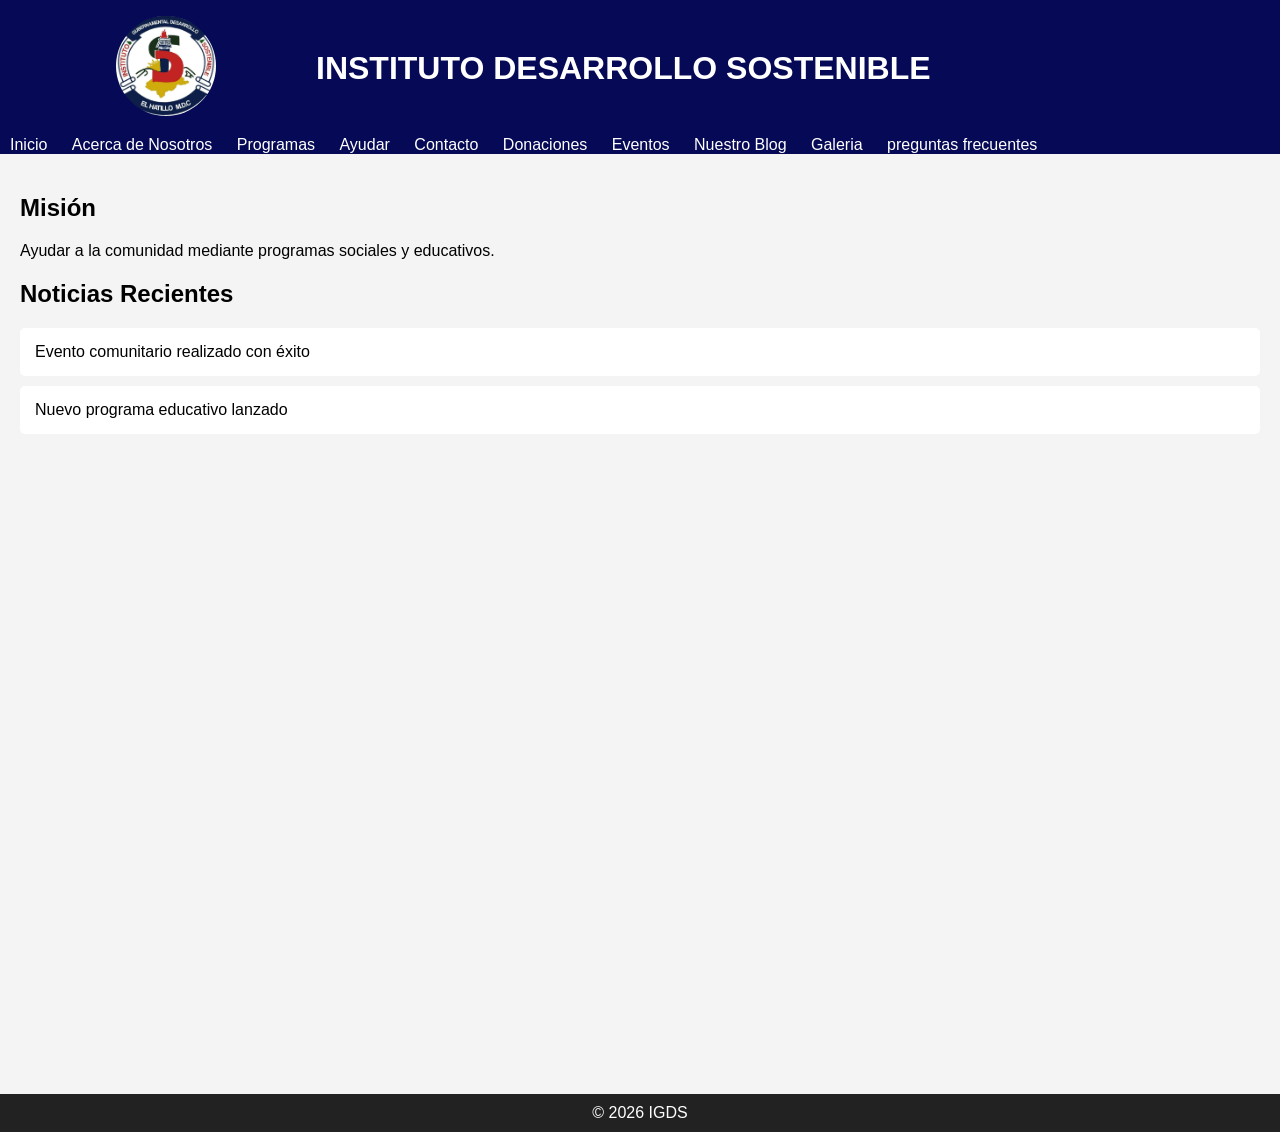
==== Index.html @ 45220fd7 "first commit" ====
<!DOCTYPE html>
<html lang="es">
<head>
    <meta charset="UTF-8">
    <title>Inicio</title>
    <link rel="stylesheet" href="css/styles.css">
</head>
<body>

<header>  
    <div class="logo">
        <img class="logotipo" src="IMAGENES/logo.jpeg" alt="Logotipo de la institución">
    </div>
    <h1>INSTITUTO DESARROLLO SOSTENIBLE </h1>
</header>
   <nav>
         <a href="Index.html">Inicio</a>
        <a href="Nosotros.html">Acerca de Nosotros</a>
        <a href="Programas.html">Programas</a>
        <a href="Ayuda.html">Ayudar</a>
        <a href="Contactanos.html">Contacto</a>
        <a href="Donaciones.html">Donaciones</a>
        <a href="Eventos.html">Eventos</a>
        <a href="Blog.html">Nuestro Blog</a>
        <a href="Galleria.html">Galeria</a>
        <a href="FAQ.html">preguntas frecuentes</a>
    </nav>
<div class="container">
    <h2>Misión</h2>
    <p>Ayudar a la comunidad mediante programas sociales y educativos.</p>

    <h2>Noticias Recientes</h2>
    <div class="card">Evento comunitario realizado con éxito</div>
    <div class="card">Nuevo programa educativo lanzado</div>
</div>

<footer>© 2026 IGDS</footer>

<script src="js/app.js"></script>
</body>
</html>
---- css/styles.css ----
body {
    font-family: Arial, sans-serif;
    margin: 0;
    background: #f4f4f4;
    height: 100vh;
}

header {
    background: #060955;
    color: white;
    padding: 1rem;
    display: flex;
    justify-content: flex-start;
    align-items: center;
}
h1{
     float:left;
    margin-left: 100px;
}
.logo{
    float:right;
    margin-left: 100px;
}
.logotipo{
    border-radius: 100%;
    width: 100PX;
  
}
nav{
    background-color: #060955;
}
nav a {
    color: white;
    margin: 0 10px;
    text-decoration: none;
}

.container {
    padding: 20px;
     height: 100vh;
}

.card {
    background: white;
    padding: 15px;
    margin: 10px 0;
    border-radius: 5px;
}

footer {
    background: #222;
    color: white;
    text-align: center;
    padding: 10px;
}

.gallery img {
    width: 200px;
    margin: 10px;
    border-radius: 5px;
}

button {
    padding: 10px;
    background: #007BFF;
    color: white;
    border: none;
    cursor: pointer;
}
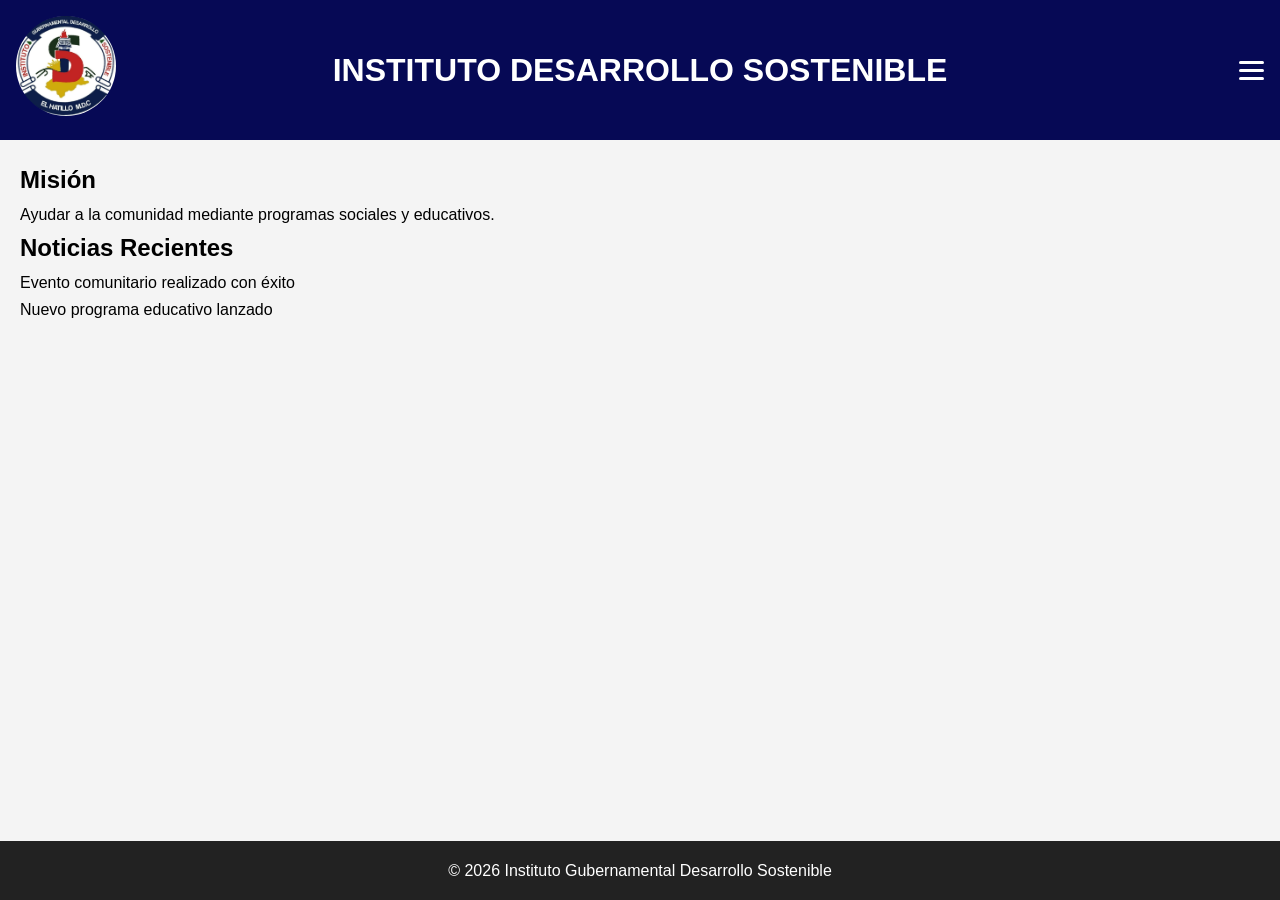
==== commit 62e8d727: "Agrego hamburger buttons, hizo el Blog y arreglo la parte responsivo del sitio" ====
--- a/Index.html
+++ b/Index.html
@@ -2,29 +2,41 @@
 <html lang="es">
 <head>
     <meta charset="UTF-8">
+    <meta name="viewport" content="width=device-width, initial-scale=1.0">
     <title>Inicio</title>
     <link rel="stylesheet" href="css/styles.css">
 </head>
 <body>
 
-<header>  
+<input type="checkbox" id="menu-toggle">
+
+<header>
     <div class="logo">
-        <img class="logotipo" src="IMAGENES/logo.jpeg" alt="Logotipo de la institución">
+        <a href="Index.html">
+            <img class="logotipo" src="IMAGENES/logo.jpeg" alt="Logo">
+        </a>
+        <h1>INSTITUTO DESARROLLO SOSTENIBLE</h1>
+
+        <label for="menu-toggle" class="hamburger-buttons">
+            <div></div>
+            <div></div>
+            <div></div>
+        </label>
     </div>
-    <h1>INSTITUTO DESARROLLO SOSTENIBLE </h1>
 </header>
-   <nav>
-         <a href="Index.html">Inicio</a>
-        <a href="Nosotros.html">Acerca de Nosotros</a>
-        <a href="Programas.html">Programas</a>
-        <a href="Ayuda.html">Ayudar</a>
-        <a href="Contactanos.html">Contacto</a>
-        <a href="Donaciones.html">Donaciones</a>
-        <a href="Eventos.html">Eventos</a>
-        <a href="Blog.html">Nuestro Blog</a>
-        <a href="Galleria.html">Galeria</a>
-        <a href="FAQ.html">preguntas frecuentes</a>
-    </nav>
+
+<nav>
+    <a href="Index.html">Inicio</a>
+    <a href="Nosotros.html">Acerca de Nosotros</a>
+    <a href="Programas.html">Programas</a>
+    <a href="Ayuda.html">Ayudar</a>
+    <a href="Contactanos.html">Contacto</a>
+    <a href="Donaciones.html">Donaciones</a>
+    <a href="Eventos.html">Eventos</a>
+    <a href="Blog.html">Nuestro Blog</a>
+    <a href="Galleria.html">Galeria</a>
+    <a href="FAQ.html">preguntas frecuentes</a>
+</nav>
 <div class="container">
     <h2>Misión</h2>
     <p>Ayudar a la comunidad mediante programas sociales y educativos.</p>
@@ -34,7 +46,7 @@
     <div class="card">Nuevo programa educativo lanzado</div>
 </div>
 
-<footer>© 2026 IGDS</footer>
+<footer>© 2026 Instituto Gubernamental Desarrollo Sostenible</footer>
 
 <script src="js/app.js"></script>
 </body>
--- a/css/styles.css
+++ b/css/styles.css
@@ -1,8 +1,16 @@
+* {
+  margin: 0;
+  padding: 0;
+}
+
 body {
     font-family: Arial, sans-serif;
     margin: 0;
     background: #f4f4f4;
-    height: 100vh;
+    min-height: 100dvh;
+    display: flex;
+    flex-direction: column;
+    line-height: 1.7;
 }
 
 header {
@@ -10,60 +18,300 @@
     color: white;
     padding: 1rem;
     display: flex;
-    justify-content: flex-start;
+    justify-content: center;
     align-items: center;
 }
-h1{
-     float:left;
-    margin-left: 100px;
-}
-.logo{
-    float:right;
-    margin-left: 100px;
-}
-.logotipo{
+
+/*CONTENEDOR ADENTRO DEL HEADER*/
+.logo {
+    display: flex;
+    align-items: center;
+    width: 100%;
+    position: relative;
+}
+
+/*LOGO*/
+.logotipo {
+    width: 100px;
     border-radius: 100%;
-    width: 100PX;
-  
-}
-nav{
+    margin-right: auto;
+}
+
+/*TITULO*/
+.logo h1 {
+    position: absolute;
+    left: 50%;
+    transform: translateX(-50%);
+    margin: 0;
+    text-align: center;
+}
+
+/*HAMBURGER BUTTONS*/
+
+#menu-toggle {
+    display: none;
+}
+
+.hamburger-buttons {
+    display: none;
+    flex-direction: column;
+    gap: 5px;
+    cursor: pointer;
+    margin-left: auto;
+}
+
+.hamburger-buttons div {
+    width: 25px;
+    height: 3px;
+    background: white;
+    border-radius: 3px;
+}
+
+/*NAV*/
+nav {
     background-color: #060955;
-}
+    display: flex;
+    justify-content: center;
+    flex-wrap: wrap;
+    gap: 10px;
+    padding: 10px 0;
+}
+
 nav a {
     color: white;
     margin: 0 10px;
     text-decoration: none;
-}
-
+    padding: 8px 12px;
+    border-radius: 6px;
+}
+
+nav a:hover {
+    background: #072a42;
+}
+
+/*LAYOUT*/
 .container {
     padding: 20px;
-     height: 100vh;
-}
-
-.card {
-    background: white;
-    padding: 15px;
-    margin: 10px 0;
-    border-radius: 5px;
+    flex: 1;
 }
 
 footer {
     background: #222;
     color: white;
     text-align: center;
-    padding: 10px;
-}
-
-.gallery img {
-    width: 200px;
-    margin: 10px;
-    border-radius: 5px;
-}
+    padding: 1rem;
+}
+
+/* ============ RESPONSIVE HAMBURGER BUTTONS ============ */
+html, body {
+    overflow-x: hidden;
+}
+
+@media (max-width: 1340px) {
+
+    .hamburger-buttons {
+        display: flex;
+    }
+
+    nav {
+        display: none;
+        flex-direction: column;
+        align-items: center;
+    }
+
+    nav a {
+        width: 100%;
+        text-align: center;
+        padding: 6px;
+        font-size: 1.5rem;
+    }
+
+    /*PARA ABRIR Y CERRAR EL MENU*/
+    #menu-toggle:checked ~ nav {
+        display: flex;
+    }
+}
+
+@media (max-width:850px) {
+
+    .logotipo {
+        width: 50px;
+    }
+
+    .logo h1 {
+        font-size: 0.85rem;
+    }
+    nav a {
+        padding: 6px;
+        font-size: 1rem;
+    }
+}
+
+/* ================= BUTTONS ================= */
 
 button {
-    padding: 10px;
+    padding: 12px;
     background: #007BFF;
     color: white;
     border: none;
     cursor: pointer;
-}+    border-radius: 6px;
+    font-size: 16px;
+}
+
+button:hover {
+    background: #072a42;
+}
+
+button:disabled {
+    background: #aaa;
+    cursor: not-allowed;
+    opacity: 0.7;
+}
+/* ========================================== */
+
+/*==================HTML -> DONACIONES=====================*/
+.donaciones-box {
+    max-width: 400px;
+    margin: 40px auto;
+    padding: 25px;
+    background: white;
+    border-radius: 12px;
+    box-shadow: 0 5px 15px rgba(0,0,0,0.1);
+    text-align: center;
+}
+
+input, select {
+    width: 90%;
+    padding: 10px;
+    margin: 10px 0;
+}
+
+/*PAYMENT*/
+.payment-fields {
+    width: 90%;
+    margin: 10px auto;
+    display: flex;
+    flex-direction: column;
+    gap: 10px;
+}
+
+.donaciones-box h2 {
+    margin-bottom: 10px;
+}
+
+.montos button {
+    margin-bottom: 10px;
+    border: none;
+}
+.montos button:hover {
+    background: #27ae60;
+}
+
+/*ERRORES*/
+.error {
+    border: 2px solid #e74c3c !important;
+    background-color: #ffecec;
+}
+
+.error-text {
+    color: #e74c3c;
+    font-size: 13px;
+    margin-top: 5px;
+    width: 90%;
+    text-align: left;
+}
+
+/*VALIDAR*/
+.valid {
+    border: 2px solid #2ecc71 !important;
+    background-color: #ecfff1;
+}
+/* ========================================================*/
+
+/*==================HTML -> BLOG=====================*/
+
+.blog-main-tituto {
+  background: linear-gradient(135deg, #0f766e, #115e59);
+  color: #fff;
+  padding: 60px 20px;
+  text-align: center;
+  border-bottom: 5px solid #0ea5e9;
+}
+
+.blog-main-tituto h2 {
+  font-size: 2rem;
+  font-weight: 700;
+  margin-bottom: 10px;
+}
+
+.blog-main-tituto p {
+  font-size: 1.1rem;
+  opacity: 0.9;
+  max-width: 800px;
+  margin: 0 auto;
+}
+
+.blog-cuerpo {
+  max-width: 900px;
+  margin: 30px auto;
+  background: #ffffff;
+  padding: 25px 30px;
+  border-radius: 12px;
+  box-shadow: 0 8px 20px rgba(0,0,0,0.06);
+}
+
+.blog-cuerpo h2 {
+  color: #0f766e;
+  font-size: 1.6rem;
+  margin-bottom: 15px;
+  border-left: 5px solid #0ea5e9;
+  padding-left: 12px;
+}
+
+.blog-cuerpo h3 {
+  color: #0b3d3a;
+  font-size: 1.2rem;
+  margin-top: 20px;
+  margin-bottom: 10px;
+}
+
+.blog-cuerpo p {
+  margin-bottom: 15px;
+  font-size: 1rem;
+}
+
+.blog-cuerpo ul {
+  padding-left: 20px;
+  margin: 12px 0 18px;
+}
+
+.blog-cuerpo li {
+  margin-bottom: 8px;
+  transition: 0.2s ease;
+}
+
+/*effectos*/
+.blog-cuerpo li:hover {
+  color: #0ea5e9;
+}
+
+.blog-cuerpo strong {
+  color: #0f766e;
+}
+
+@media (max-width: 768px) {
+  .blog-main-tituto h2 {
+    font-size: 1.5rem;
+  }
+
+  .blog-cuerpo {
+    margin: 15px;
+    padding: 20px;
+  }
+
+  .blog-cuerpo h2 {
+    font-size: 1.3rem;
+  }
+}
+/* ========================================================*/
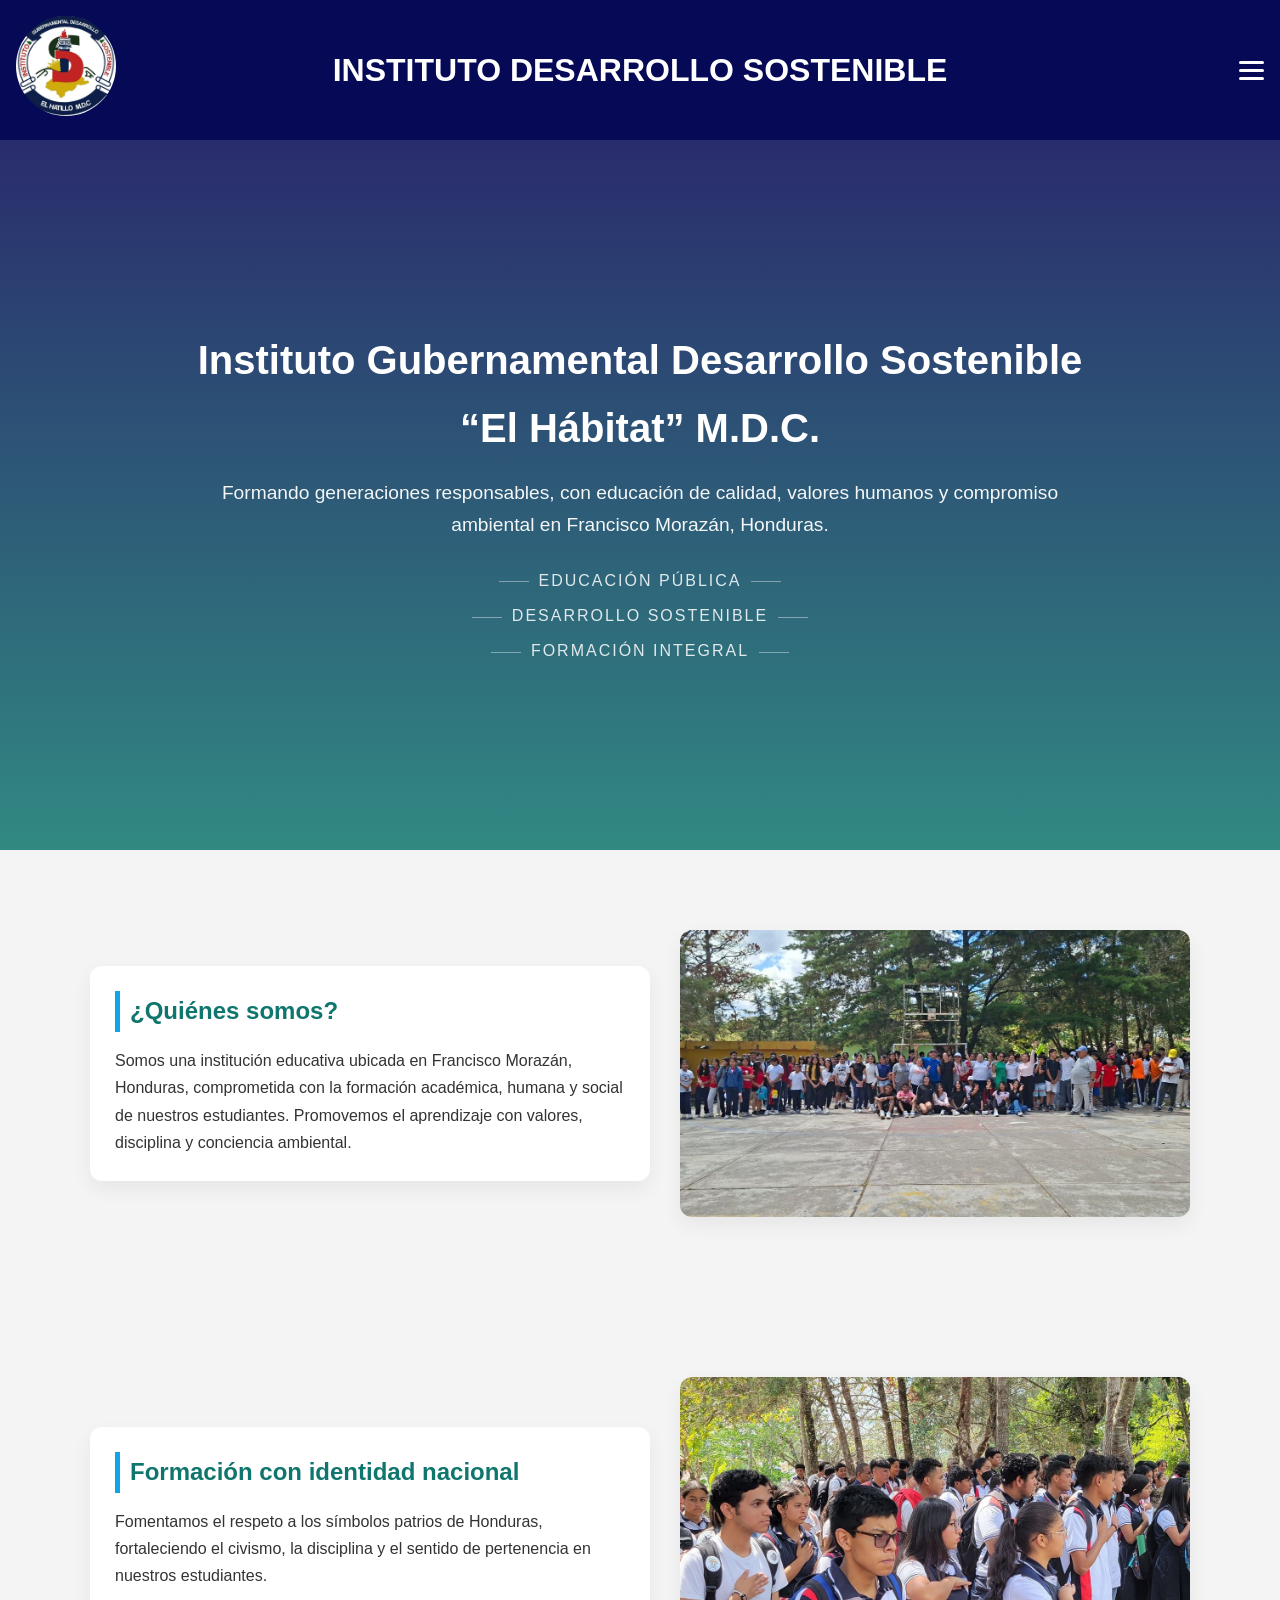
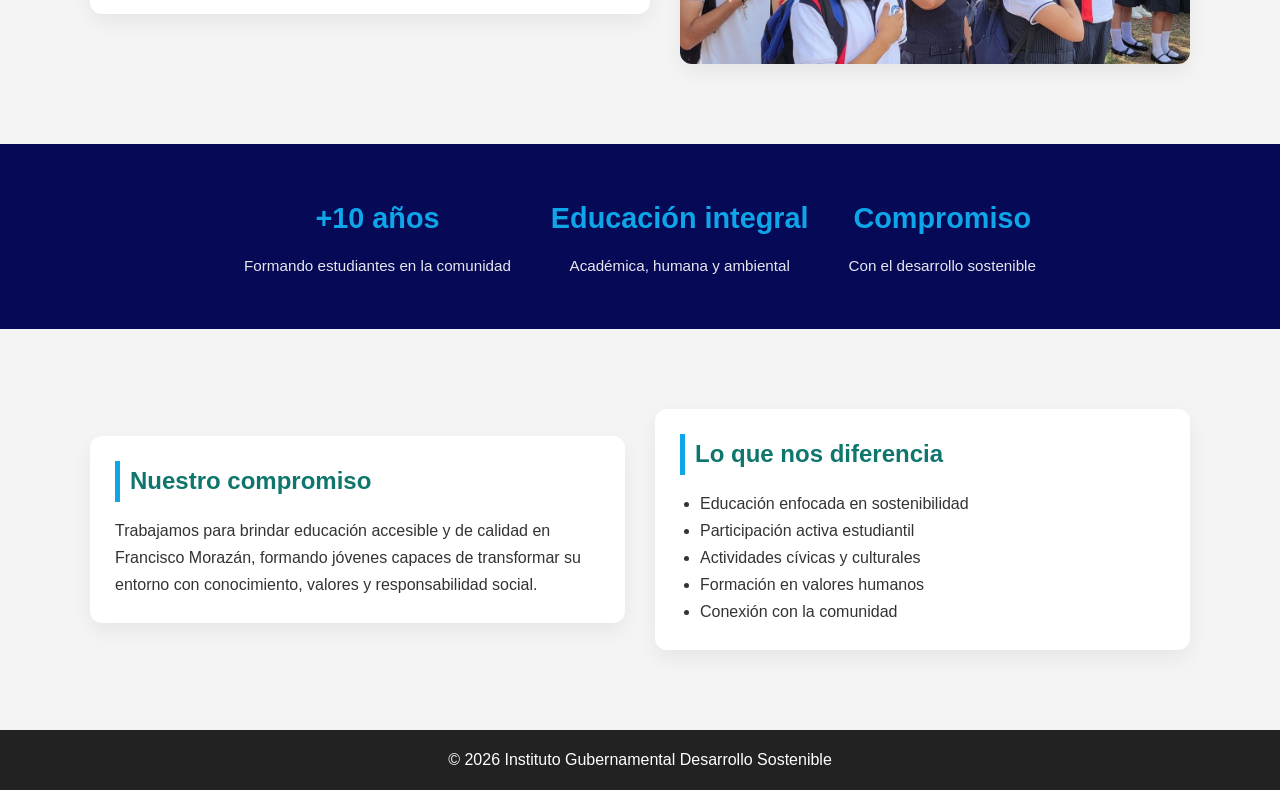
==== commit a1528fcc: "Agrego la vinculos que falto, las imagenes, la galeria y la pagina de inicio" ====
--- a/Index.html
+++ b/Index.html
@@ -35,8 +35,10 @@
     <a href="Eventos.html">Eventos</a>
     <a href="Blog.html">Nuestro Blog</a>
     <a href="Galleria.html">Galeria</a>
-    <a href="FAQ.html">preguntas frecuentes</a>
+    <a href="FAQ.html">Preguntas frecuentes</a>
 </nav>
+
+<!--
 <div class="container">
     <h2>Misión</h2>
     <p>Ayudar a la comunidad mediante programas sociales y educativos.</p>
@@ -45,6 +47,106 @@
     <div class="card">Evento comunitario realizado con éxito</div>
     <div class="card">Nuevo programa educativo lanzado</div>
 </div>
+-->
+
+<div class="home-hero">
+
+    <div class="home-hero-text">
+        <h1>Instituto Gubernamental Desarrollo Sostenible “El Hábitat” M.D.C.</h1>
+        <p>
+            Formando generaciones responsables, con educación de calidad, valores humanos y compromiso ambiental
+            en Francisco Morazán, Honduras.
+        </p>
+
+        <div class="home-badges">
+            <div class="badge-line">Educación Pública</div>
+            <div class="badge-line">Desarrollo Sostenible</div>
+            <div class="badge-line">Formación Integral</div>
+        </div>
+    </div>
+
+</div>
+
+<section class="home-section">
+
+    <div class="home-card">
+        <h2>¿Quiénes somos?</h2>
+        <p>
+            Somos una institución educativa ubicada en Francisco Morazán, Honduras, comprometida con la formación
+            académica, humana y social de nuestros estudiantes. Promovemos el aprendizaje con valores, disciplina y
+            conciencia ambiental.
+        </p>
+    </div>
+
+    <div class="home-card image-card">
+        <picture>
+            <source srcset="IMAGENES/imagenes_editados/photo_grupal.jpg" media="(min-width:1025px)" />
+            <img src="IMAGENES/imagenes_editados/photo_grupal.jpg" alt="Comunidad educativa">
+        </picture>
+    </div>
+
+</section>
+
+<section class="home-section reverse">
+
+    <div class="home-card image-card">
+        <picture>
+            <source srcset="IMAGENES/imagenes_editados/entonacion_himno_nacional.jpg" media="(min-width:1025px)" />
+            <img src="IMAGENES/imagenes_editados/entonacion_himno_nacional.jpg" alt="Acto cívico">
+        </picture>
+    </div>
+
+    <div class="home-card">
+        <h2>Formación con identidad nacional</h2>
+        <p>
+            Fomentamos el respeto a los símbolos patrios de Honduras, fortaleciendo el civismo, la disciplina
+            y el sentido de pertenencia en nuestros estudiantes.
+        </p>
+    </div>
+
+</section>
+
+<section class="home-stats">
+
+    <div class="stat-box">
+        <h3>+10 años</h3>
+        <p>Formando estudiantes en la comunidad</p>
+    </div>
+
+    <div class="stat-box">
+        <h3>Educación integral</h3>
+        <p>Académica, humana y ambiental</p>
+    </div>
+
+    <div class="stat-box">
+        <h3>Compromiso</h3>
+        <p>Con el desarrollo sostenible</p>
+    </div>
+
+</section>
+
+<section class="home-section">
+
+    <div class="home-card">
+        <h2>Nuestro compromiso</h2>
+        <p>
+            Trabajamos para brindar educación accesible y de calidad en Francisco Morazán, formando jóvenes capaces
+            de transformar su entorno con conocimiento, valores y responsabilidad social.
+        </p>
+    </div>
+
+    <div class="home-card">
+        <h2>Lo que nos diferencia</h2>
+        <ul>
+            <li>Educación enfocada en sostenibilidad</li>
+            <li>Participación activa estudiantil</li>
+            <li>Actividades cívicas y culturales</li>
+            <li>Formación en valores humanos</li>
+            <li>Conexión con la comunidad</li>
+        </ul>
+    </div>
+
+</section>
 
 <footer>© 2026 Instituto Gubernamental Desarrollo Sostenible</footer>
 
--- a/css/styles.css
+++ b/css/styles.css
@@ -231,7 +231,7 @@
 
 /*==================HTML -> BLOG=====================*/
 
-.blog-main-tituto {
+.main-titulo {
   background: linear-gradient(135deg, #0f766e, #115e59);
   color: #fff;
   padding: 60px 20px;
@@ -239,20 +239,20 @@
   border-bottom: 5px solid #0ea5e9;
 }
 
-.blog-main-tituto h2 {
+.main-titulo h2 {
   font-size: 2rem;
   font-weight: 700;
   margin-bottom: 10px;
 }
 
-.blog-main-tituto p {
+.main-titulo p {
   font-size: 1.1rem;
   opacity: 0.9;
   max-width: 800px;
   margin: 0 auto;
 }
 
-.blog-cuerpo {
+.cuerpo-style {
   max-width: 900px;
   margin: 30px auto;
   background: #ffffff;
@@ -261,7 +261,7 @@
   box-shadow: 0 8px 20px rgba(0,0,0,0.06);
 }
 
-.blog-cuerpo h2 {
+.cuerpo-style h2 {
   color: #0f766e;
   font-size: 1.6rem;
   margin-bottom: 15px;
@@ -269,49 +269,271 @@
   padding-left: 12px;
 }
 
-.blog-cuerpo h3 {
+.cuerpo-style h3 {
   color: #0b3d3a;
   font-size: 1.2rem;
   margin-top: 20px;
   margin-bottom: 10px;
 }
 
-.blog-cuerpo p {
+.cuerpo-style p {
   margin-bottom: 15px;
   font-size: 1rem;
 }
 
-.blog-cuerpo ul {
+.cuerpo-style ul {
   padding-left: 20px;
   margin: 12px 0 18px;
 }
 
-.blog-cuerpo li {
+.cuerpo-style li {
   margin-bottom: 8px;
   transition: 0.2s ease;
 }
 
 /*effectos*/
-.blog-cuerpo li:hover {
+.cuerpo-style li:hover {
   color: #0ea5e9;
 }
 
-.blog-cuerpo strong {
+.cuerpo-style strong {
   color: #0f766e;
 }
 
 @media (max-width: 768px) {
-  .blog-main-tituto h2 {
+  .main-tituto h2 {
     font-size: 1.5rem;
   }
 
-  .blog-cuerpo {
+  .cuerpo-style {
     margin: 15px;
     padding: 20px;
   }
 
-  .blog-cuerpo h2 {
+  .cuerpo-style h2 {
     font-size: 1.3rem;
   }
 }
-/* ========================================================*/+/* ========================================================*/
+
+/* ================= CONTACTO ================= */
+#mensaje-mandado {
+    margin-top: 10px;
+    font-size: 14px;
+    font-weight: bold;
+}
+
+.mensaje-box {
+    width: 90%;
+    padding: 10px;
+    margin: 10px 0;
+    resize: none;
+    height: 120px;
+    font-family: Arial, sans-serif;
+    font-size: 16px;
+    border: 1px solid #ccc;
+    border-radius: 6px;
+}
+/* ========================================================*/
+
+
+/* ================= GALERIA ================= */
+.gallery-container {
+    max-width: 1100px;
+    margin: 40px auto;
+    padding: 20px;
+    display: flex;
+    flex-direction: column;
+    gap: 25px;
+}
+
+.gallery-item {
+    display: flex;
+    gap: 20px;
+    background: #fff;
+    padding: 15px;
+    border-radius: 12px;
+    box-shadow: 0 8px 20px rgba(0,0,0,0.06);
+    align-items: center;
+}
+
+.gallery-item picture img {
+    width: 250px;
+    height: 180px;
+    object-fit: cover;
+    border-radius: 10px;
+}
+
+.gallery-text h3 {
+    color: #0f766e;
+    margin-bottom: 8px;
+}
+
+.gallery-text p {
+    font-size: 0.95rem;
+    color: #333;
+}
+
+@media (max-width: 720px) {
+    .gallery-item {
+        flex-direction: column;
+        text-align: center;
+    }
+
+    .gallery-item picture img {
+        width: 100%;
+        height: auto;
+    }
+}
+/* ========================================================*/
+
+/* ================= PAGINA DE INICIO ================= */
+.home-hero {
+    background: linear-gradient(rgba(6,9,85,0.85), rgba(15,118,110,0.85)),
+    url("IMAGENES/imagenes_editados/photo_grupal.jpg");
+    background-size: cover;
+    background-position: center;
+    min-height: 70vh;
+    display: flex;
+    align-items: center;
+    justify-content: center;
+    text-align: center;
+    color: white;
+    padding: 40px;
+}
+
+.home-hero-text {
+    max-width: 900px;
+}
+
+.home-hero h1 {
+    font-size: 2.5rem;
+    margin-bottom: 15px;
+}
+
+.home-hero p {
+    font-size: 1.2rem;
+    opacity: 0.95;
+}
+
+/* BADGES */
+.home-badges {
+    margin-top: 25px;
+    display: flex;
+    flex-direction: column;
+    align-items: center;
+    gap: 8px;
+}
+
+.badge-line {
+    font-size: 1rem;
+    color: rgba(255, 255, 255, 0.85);
+    letter-spacing: 2px;
+    text-transform: uppercase;
+    font-weight: 300;
+    position: relative;
+}
+
+/*efecto de las lineas*/
+.badge-line::before,
+.badge-line::after {
+    content: "";
+    display: inline-block;
+    width: 30px;
+    height: 1px;
+    background: rgba(255, 255, 255, 0.4);
+    vertical-align: middle;
+    margin: 0 10px;
+}
+
+.home-section {
+    max-width: 1100px;
+    margin: 60px auto;
+    padding: 20px;
+    display: flex;
+    gap: 30px;
+    align-items: center;
+}
+
+.home-section.reverse {
+    flex-direction: row-reverse;
+}
+
+/* CARDS */
+.home-card {
+    flex: 1;
+    background: white;
+    padding: 25px;
+    border-radius: 12px;
+    box-shadow: 0 8px 20px rgba(0,0,0,0.06);
+}
+
+.home-card h2 {
+    color: #0f766e;
+    margin-bottom: 15px;
+    border-left: 5px solid #0ea5e9;
+    padding-left: 10px;
+}
+
+.home-card p, .home-card li {
+    font-size: 1rem;
+    color: #333;
+}
+
+.home-card ul {
+    padding-left: 20px;
+}
+
+.image-card {
+    padding: 0;
+    overflow: hidden;
+}
+
+.image-card img {
+    width: 100%;
+    height: 100%;
+    object-fit: cover;
+    display: block;
+}
+
+.home-stats {
+    background: #060955;
+    color: white;
+    display: flex;
+    justify-content: center;
+    gap: 40px;
+    padding: 50px 20px;
+    text-align: center;
+}
+
+.stat-box h3 {
+    font-size: 1.8rem;
+    margin-bottom: 10px;
+    color: #0ea5e9;
+}
+
+.stat-box p {
+    font-size: 0.95rem;
+    opacity: 0.9;
+}
+
+@media (max-width: 900px) {
+    .home-section {
+        flex-direction: column;
+    }
+
+    .home-section.reverse {
+        flex-direction: column;
+    }
+
+    .home-hero h1 {
+        font-size: 1.8rem;
+    }
+
+    .home-stats {
+        flex-direction: column;
+        gap: 20px;
+    }
+}
+
+/* ========================================================*/
